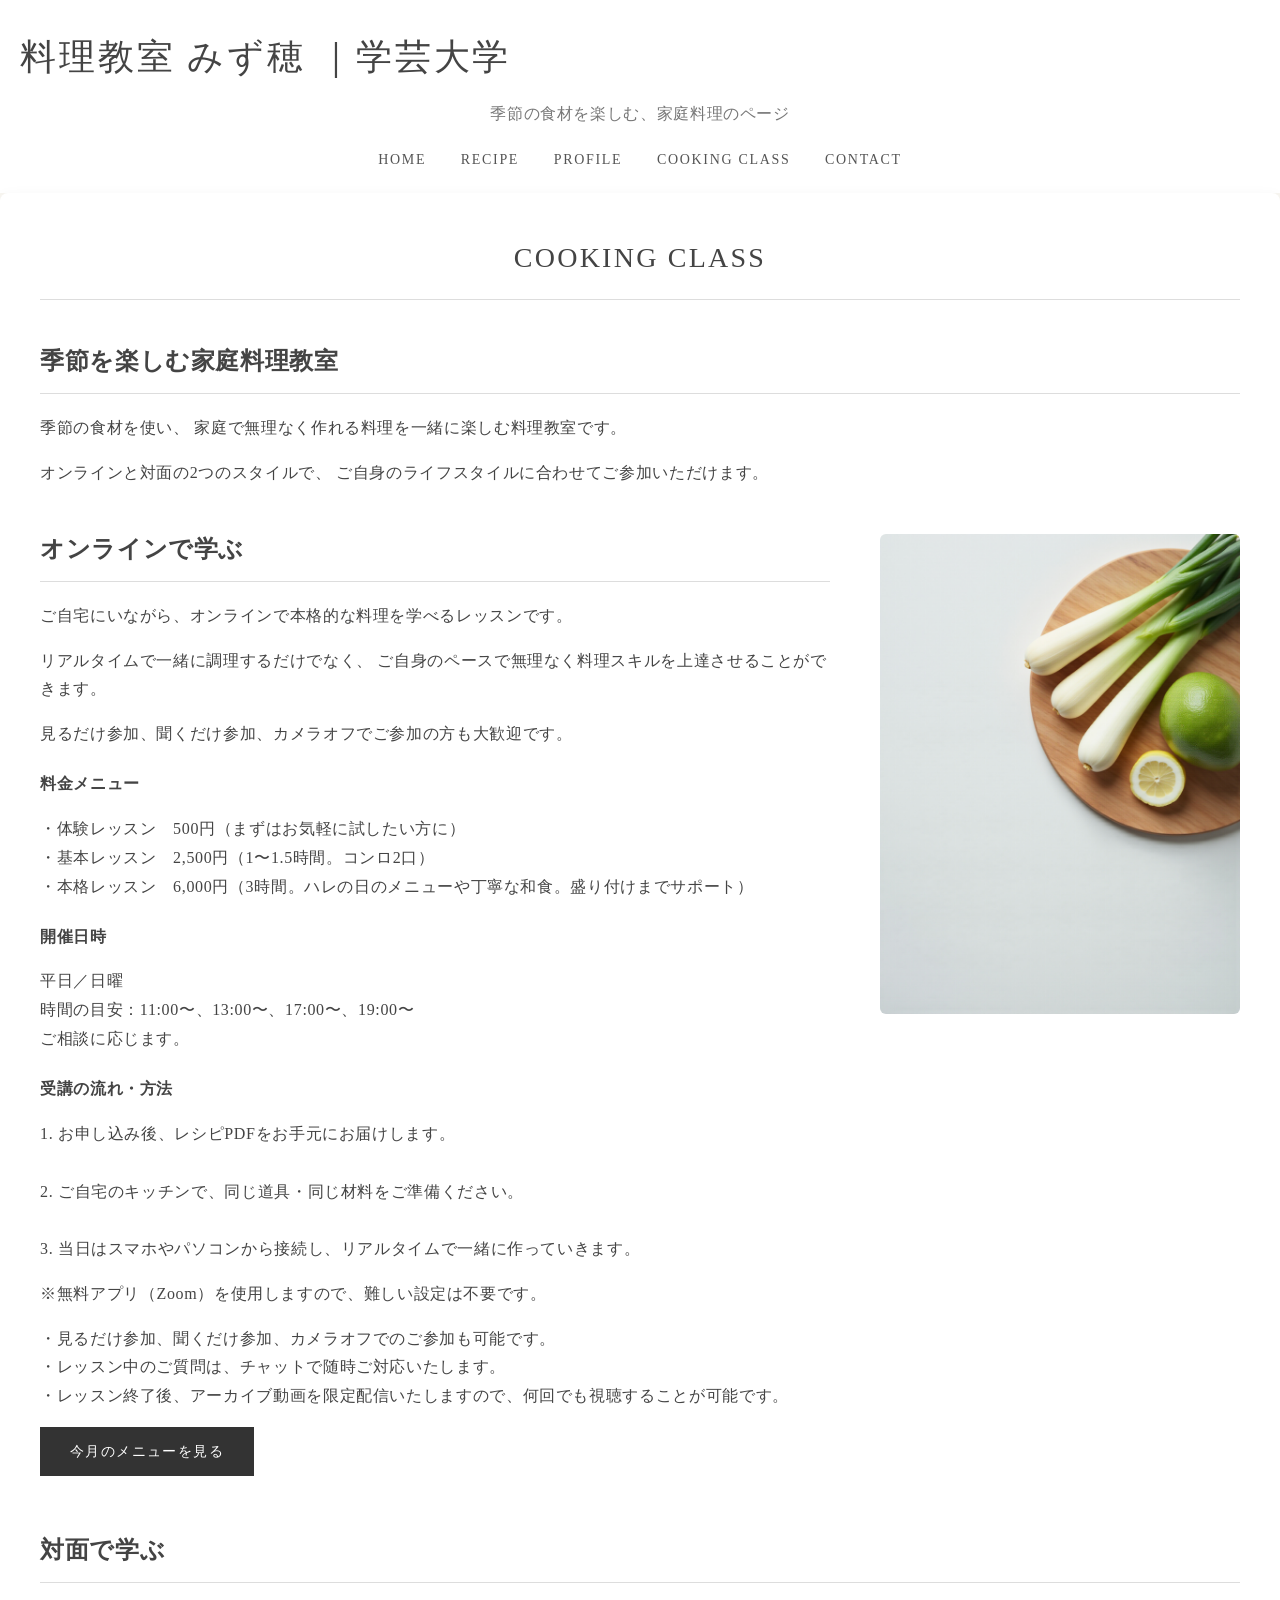
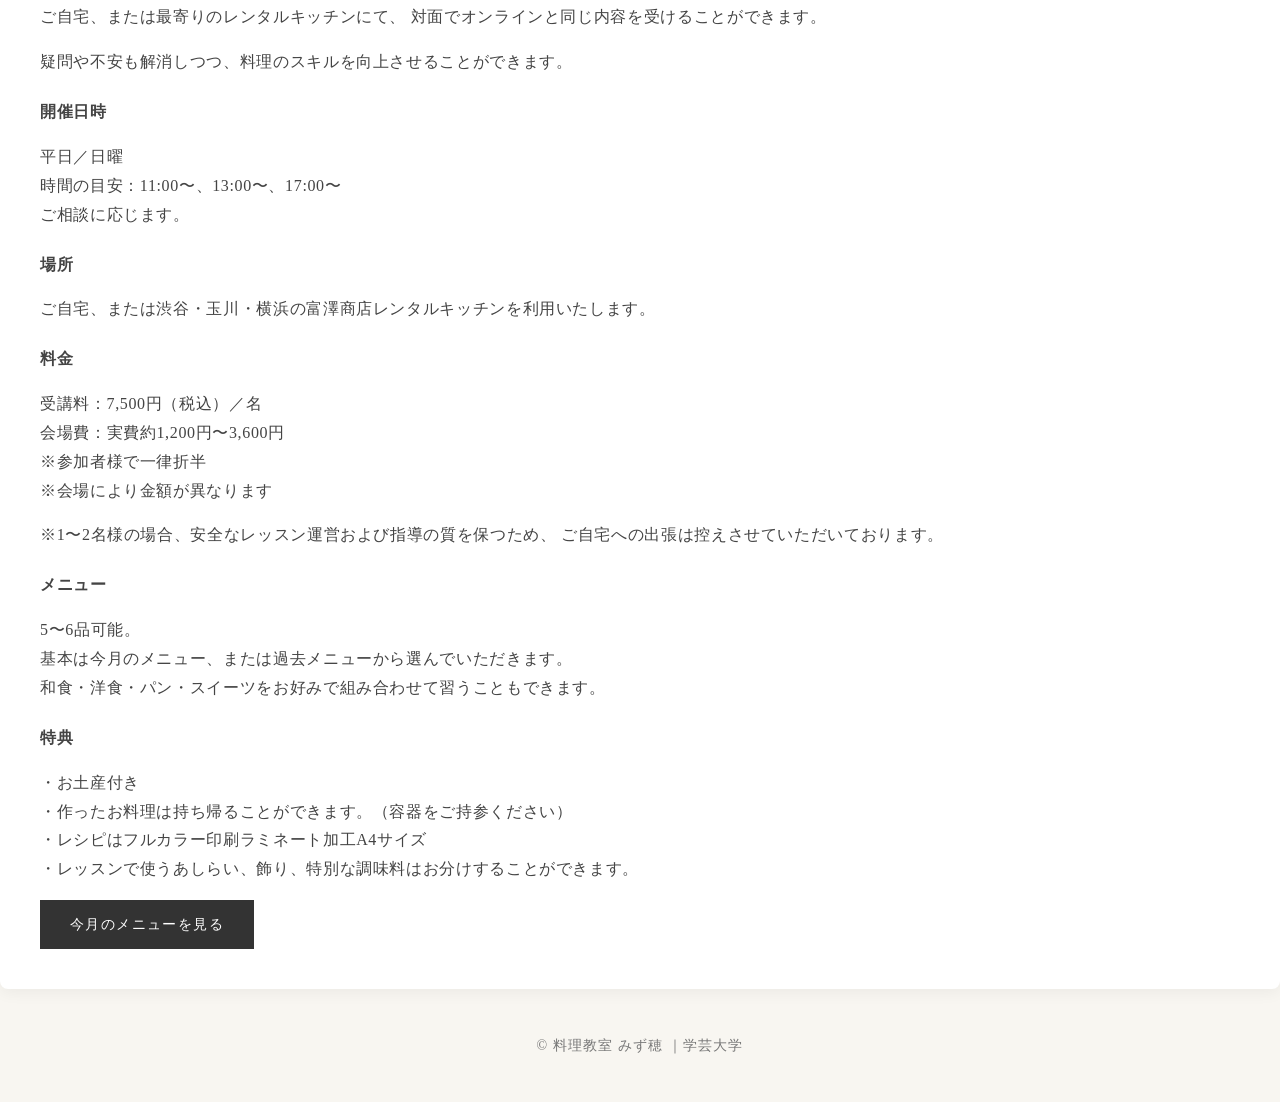
==== class.html @ 3a7f01f1 "Add files via upload" ====
<!DOCTYPE html>
<html lang="ja">

<head>
  <meta charset="UTF-8">
  <meta name="viewport" content="width=device-width, initial-scale=1.0">

  <title>COOKING CLASS | 料理教室 みず穂  ｜学芸大学</title>
  <link rel="stylesheet" href="style.css">
</head>

<body>

  <header>
    <h1><a href="index.html">料理教室 みず穂  ｜学芸大学</a></h1>
    <p>季節の食材を楽しむ、家庭料理のページ</p>

    <nav>
      <a href="index.html">HOME</a>
      <a href="recipe.html">RECIPE</a>
      <a href="profile.html">PROFILE</a>
      <a href="class.html">COOKING CLASS</a>
      <a href="contact.html">CONTACT</a>
    </nav>
  </header>

  <main>

    <section id="class">

      <h2 class="page-title">COOKING CLASS</h2>

      <h3>季節を楽しむ家庭料理教室</h3>

      <p>
        季節の食材を使い、
        家庭で無理なく作れる料理を一緒に楽しむ料理教室です。
      </p>

      <p>
        オンラインと対面の2つのスタイルで、
        ご自身のライフスタイルに合わせてご参加いただけます。
      </p>


      <!-- オンラインレッスン -->

      <div class="class-content">

        <div class="class-text">

          <h3>オンラインで学ぶ</h3>

          <p>
            ご自宅にいながら、オンラインで本格的な料理を学べるレッスンです。
          </p>

          <p>
            リアルタイムで一緒に調理するだけでなく、
            ご自身のペースで無理なく料理スキルを上達させることができます。
          </p>

          <p>
            見るだけ参加、聞くだけ参加、カメラオフでご参加の方も大歓迎です。
          </p>

          <h4>料金メニュー</h4>

          <p>
            ・体験レッスン　500円（まずはお気軽に試したい方に）<br>
            ・基本レッスン　2,500円（1〜1.5時間。コンロ2口）<br>
            ・本格レッスン　6,000円（3時間。ハレの日のメニューや丁寧な和食。盛り付けまでサポート）
          </p>

          <h4>開催日時</h4>

          <p>
            平日／日曜<br>
            時間の目安：11:00〜、13:00〜、17:00〜、19:00〜<br>
            ご相談に応じます。
          </p>

          <h4>受講の流れ・方法</h4>

          <p>
            1. お申し込み後、レシピPDFをお手元にお届けします。<br><br>
            2. ご自宅のキッチンで、同じ道具・同じ材料をご準備ください。<br><br>
            3. 当日はスマホやパソコンから接続し、リアルタイムで一緒に作っていきます。
          </p>

          <p>
            ※無料アプリ（Zoom）を使用しますので、難しい設定は不要です。
          </p>

          <p>
            ・見るだけ参加、聞くだけ参加、カメラオフでのご参加も可能です。<br>
            ・レッスン中のご質問は、チャットで随時ご対応いたします。<br>
            ・レッスン終了後、アーカイブ動画を限定配信いたしますので、何回でも視聴することが可能です。
          </p>

          <a class="button" href="recipe.html">
            今月のメニューを見る
          </a>

        </div>

        <div class="class-image">
          <img src="vegitable.png" alt="料理教室の様子">
        </div>

      </div>

<br>
      <!-- 対面レッスン -->

      <div class="class-content">

        <div class="class-text">

          <h3>対面で学ぶ</h3>

          <p>
            ご自宅、または最寄りのレンタルキッチンにて、
            対面でオンラインと同じ内容を受けることができます。
          </p>

          <p>
            疑問や不安も解消しつつ、料理のスキルを向上させることができます。
          </p>

          <h4>開催日時</h4>

          <p>
            平日／日曜<br>
            時間の目安：11:00〜、13:00〜、17:00〜<br>
            ご相談に応じます。
          </p>

          <h4>場所</h4>

          <p>
            ご自宅、または渋谷・玉川・横浜の富澤商店レンタルキッチンを利用いたします。
          </p>

          <h4>料金</h4>

          <p>
            受講料：7,500円（税込）／名<br>
            会場費：実費約1,200円〜3,600円<br>
            ※参加者様で一律折半<br>
            ※会場により金額が異なります
          </p>

          <p>
            ※1〜2名様の場合、安全なレッスン運営および指導の質を保つため、
            ご自宅への出張は控えさせていただいております。
          </p>

          <h4>メニュー</h4>

          <p>
            5〜6品可能。<br>
            基本は今月のメニュー、または過去メニューから選んでいただきます。<br>
            和食・洋食・パン・スイーツをお好みで組み合わせて習うこともできます。
          </p>

          <h4>特典</h4>

          <p>
            ・お土産付き<br>
            ・作ったお料理は持ち帰ることができます。（容器をご持参ください）<br>
            ・レシピはフルカラー印刷ラミネート加工A4サイズ<br>
            ・レッスンで使うあしらい、飾り、特別な調味料はお分けすることができます。
          </p>

          <a class="button" href="recipe.html">
            今月のメニューを見る
          </a>

        </div>

      </div>

    </section>

  </main>

  <footer>
    <p>© 料理教室 みず穂  ｜学芸大学</p>
  </footer>

</body>

</html>
---- style.css ----
* {
  box-sizing: border-box;
}
body {
  margin: 0;
  font-family: sans-serif;
  color: #333;
  background-color: #f8f6f1;
  line-height: 1.8;
}

header {
  text-align: center;
  padding: 25px 20px 20px;
  background-color: white;
}

header h1 {
  margin: 0;
  font-size: 36px;
  letter-spacing: 0.08em;
  text-align: left;
}

header p {
  margin-top: 10px;
  color: #777;
}

main {
  width: 100%;
  max-width: none;
  margin: 0;
  padding: 0;
}

section {
  background-color: white;
  padding: 40px;
}

h2 {
  margin-top: 0;
  font-size: 28px;
}

h3 {
  font-size: 24px;
}

h4 {
  margin-bottom: 5px;
}

footer {
  text-align: center;
  padding: 30px;
  color: #777;
  font-size: 14px;
}
section img {
  width: 100%;
  max-width: 600px;
  height: auto;
  display: block;
  margin: 30px auto;
}
section {
  border-radius: 8px;
  box-shadow: 0 4px 15px rgba(0, 0, 0, 0.05);
}

section img {
  border-radius: 6px;
}

h3 {
  margin-bottom: 20px;
  padding-bottom: 10px;
  border-bottom: 1px solid #ddd;
}

ul,
ol {
  padding-left: 25px;
}

nav {
  margin-top: 10px;
}

nav a {
  margin: 0 15px;
  color: #555;
  text-decoration: none;
  font-size: 14px;
  letter-spacing: 0.08em;
}

nav a:hover {
  text-decoration: underline;
}

@media (max-width: 600px) {

  header {
    padding: 40px 15px;
  }

  header h1 {
    font-size: 30px;
  }

  nav a {
    display: block;
    margin: 10px 0;
  }

  main {
    padding: 30px 15px;
  }

  section {
    padding: 25px 20px;
  }

  h2 {
    font-size: 24px;
  }

  h3 {
    font-size: 20px;

    .recipe-card img {
  height: 220px;

 x .hero-content {
  fle-recdition: column;
  gap: 30px;
}

.hero-image,
.hero-text {
  width: 100%;
}

.hero h2 {
  font-size: 32px;
}
}

.recipe-card-text {
  padding: 20px;
}
  }

}
/* HOME */

.hero {
  text-align: center;
  padding: 80px 20px;
}

.hero-subtitle {
  font-size: 14px;
  letter-spacing: 0.15em;
  color: #777;
}

.hero h2 {
  font-size: 38px;
  line-height: 1.5;
  margin: 20px 0;
}

.hero-text {
  max-width: 500px;
  margin: 0 auto 30px;
}

.button {
  display: inline-block;
  padding: 12px 30px;
  background-color: #333;
  color: white;
  text-decoration: none;
  font-size: 14px;
  letter-spacing: 0.08em;
}

.button:hover {
  opacity: 0.8;
}

.home-intro,
.home-class {
  margin-top: 40px;
}

.text-link {
  color: #555;
  text-decoration: none;
}

.text-link:hover {
  text-decoration: underline;
}
.hero-image {
  width: 100%;
  max-width: 700px;
  height: auto;
  display: block;
  margin: 30px auto;
  border-radius: 8px;
}
/* ページタイトル */

.page-title {
  text-align: center;
  font-size: 28px;
  letter-spacing: 0.12em;
  margin-bottom: 40px;
  padding-bottom: 15px;
  border-bottom: 1px solid #ddd;
}
/* 最新レシピ */

.latest-recipe {
  margin-top: 60px;
}

.latest-recipe h2 {
  text-align: center;
  margin-bottom: 30px;
}

.recipe-card {
  max-width: 700px;
  margin: 0 auto;
  background: white;
  overflow: hidden;
  box-shadow: 0 4px 15px rgba(0, 0, 0, 0.08);
  transition: transform 0.3s, box-shadow 0.3s;
}
.recipe-card:hover {
  transform: translateY(-5px);
  box-shadow: 0 8px 25px rgba(0, 0, 0, 0.12);
}
.recipe-card img {
  width: 100%;
  height: 300px;
  object-fit: cover;
  display: block;
}

.recipe-card-text {
  padding: 30px;
}

.recipe-label {
  font-size: 12px;
  letter-spacing: 0.12em;
}

.recipe-card h3 {
  margin-top: 10px;
}

.recipe-card a {
  display: inline-block;
  margin-top: 15px;
  color: #333;
  text-decoration: none;
  font-size: 14px;
}

.recipe-card a:hover {
  text-decoration: underline;
}
.recipe-card-link {
  display: block;
  max-width: 700px;
  margin: 0 auto;
  text-decoration: none;
  color: inherit;
}
/* HOME メインエリア */

.hero {
  width: 100%;
  margin: 0;
  padding: 60px 3vw 100px;
}

.hero h2 {
  font-size: 70px;
  font-weight: normal;
  margin-top: 0px;
  margin-bottom: 5px;
  letter-spacing: 0.03em;
}

.hero-content {
  display: flex;
  gap: 60px;
  align-items: flex-start;
}

.hero-image {
  flex: 1.3;
  min-width: 0;
}

.hero-text {
  flex: 0.7;
  min-width: 0;
}

.hero-image img {
  width: 100%;
  height: auto;
  display: block;
}

.hero-text {
  padding-top: 35px;
  line-height: 2;
  font-size: 14px;
  text-align: left;
}

.hero-text p {
  margin-bottom: 20px;
}
.class-content {
  display: flex;
  align-items: flex-start;
  gap: 50px;
}

.class-text {
  flex: 1;
}

.class-image {
  width: 30%;
}

.class-image img {
  width: 100%;
  height: auto;
  display: block;
}
/* RECIPEページ */

.recipe-layout {
  display: flex;
  gap: 60px;
  align-items: flex-start;
}

.recipe-menu {
  width: 180px;
  flex-shrink: 0;
}

.recipe-menu h3 {
  font-size: 18px;
  font-weight: normal;
  margin-top: 0;
  margin-bottom: 25px;
  padding-bottom: 10px;
  border-bottom: 1px solid #ddd;
}

.recipe-year h4 {
  font-size: 15px;
  font-weight: normal;
  margin: 0 0 10px;
}

.recipe-menu a {
  display: block;
  color: #555;
  text-decoration: none;
  font-size: 14px;
  margin-bottom: 8px;
  padding-left: 10px;
}

.recipe-menu a:hover {
  text-decoration: underline;
}

.recipe-content {
  flex: 1;
  min-width: 0;
}

.recipe-content h3 {
  margin-top: 0;
  font-size: 24px;
}
.recipe-list {
  width: 100%;
}

.recipe-item {
  display: flex;
  gap: 40px;
  align-items: flex-start;
}

.recipe-item img {
  width: 55%;
  height: auto;
  margin: 0;
  border-radius: 6px;
}

.recipe-names {
  flex: 1;
}

.recipe-names p {
  margin: 0 0 15px;
  font-size: 16px;
}

.recipe-names ul {
  padding-left: 20px;
  margin: 0;
}

.recipe-names li {
  margin-bottom: 8px;
  font-size: 14px;
}


/* RECIPE スマートフォン */

@media (max-width: 600px) {

  .recipe-layout {
    flex-direction: column;
    gap: 40px;
  }

  .recipe-menu {
    width: 100%;
  }

  .recipe-grid {
    grid-template-columns: 1fr;
  }

  .recipe-item {
    flex-direction: column;
    gap: 30px;
  }

  .recipe-item img {
    width: 100%;
  }

  .recipe-names {
    width: 100%;
    grid-template-columns: 1fr;
    gap: 30px;
  }

}
.recipe-names {
  flex: 1;
  display: grid;
  grid-template-columns: 1fr 1fr;
  gap: 30px;
}

.recipe-type h4 {
  margin-top: 0;
  margin-bottom: 8px;
  font-size: 18px;
  font-weight: normal;
}

.recipe-type ul {
  margin-top: 0;
  padding-left: 18px;
}

.recipe-type li {
  font-size: 15px;
  margin-bottom: 7px;
}
.recipe-content > h3:not(:first-child) {
  margin-top: 80px;
}
.lesson-info {
  font-size: 9px;
  line-height: 1.5;
  color: #777;
}
.lesson-info {
  font-size: 13px !important;
  line-height: 1.5;
  color: #777;
}
.recipe-type h4 {
  margin-top: 0;
  margin-bottom: 18px;
  font-size: 18px;
  font-weight: normal;
}

.lesson-info {
  font-size: 9px;
  line-height: 1.8;
  color: #777;
  margin-bottom: 20px;
}

.recipe-type ul {
  margin-top: 0;
}
.trial-title {
  font-size: 16px;
  font-weight: normal;
  margin-bottom: 18px;
}

.premium-title {
  font-size: 19px;
  font-weight: normal;
  margin-bottom: 18px;
}

.basic-title {
  font-size: 16px;
  font-weight: normal;
  margin-bottom: 15px;
}
.hero h2 {
  text-align: left;
}
/* PROFILE 全体 */

.profile-layout {
  display: flex;
  gap: 50px;
  max-width: 1000px;
  margin: 0 auto;
  align-items: flex-start;
}

.profile-image {
  width: 30%;
  flex-shrink: 0;
}

.profile-image img {
  width: 100%;
  height: auto;
  display: block;
}

.profile-content {
  flex: 1;
  min-width: 0;
}

.profile-intro {
  margin-bottom: 50px;
}
/* PROFILE 全体 */

.profile-layout {
  display: flex;
  gap: 50px;
  max-width: 1000px;
  margin: 0 auto;
  align-items: flex-start;
}

/* 左側：写真 */

.profile-image {
  width: 30%;
  flex-shrink: 0;
}

.profile-image img {
  width: 100%;
  height: auto;
  display: block;
}

/* 右側：文章全体 */

.profile-content {
  flex: 1;
  min-width: 0;
}

/* プロフィール上部 */

.profile-intro {
  margin-bottom: 50px;
}

.profile-intro h3 {
  margin-top: 0;
  margin-bottom: 15px;
  font-size: 18px;
  font-weight: normal;
}

.profile-intro h4 {
  font-size: 24px;
  font-weight: normal;
  margin: 0 0 25px;
}

.profile-message {
  font-size: 15px;
}

/* CAREER・MEDIA・ART WORK */

.profile-section {
  margin-bottom: 50px;
}

.profile-section h3 {
  font-size: 18px;
  font-weight: normal;
  margin-bottom: 20px;
}

.profile-list {
  padding-left: 20px;
}

.profile-list li {
  margin-bottom: 15px;
}

.media-item {
  margin-bottom: 25px;
}


/* PROFILE 文字サイズ調整 */

.profile-content {
  font-size: 13px;
  line-height: 1.9;
}

.profile-intro h3 {
  font-size: 15px;
}

.profile-intro h4 {
  font-size: 20px;
}

.profile-message {
  font-size: 13px;
}

.profile-section h3 {
  font-size: 15px;
}

.profile-list li {
  font-size: 13px;
}

.media-item {
  font-size: 13px;
}

.profile-art {
  font-size: 13px;
}
.profile-intro h3,
.profile-intro h4 {
  white-space: nowrap;
}
.profile-name-en {
  font-size: 13px;
}
.home-recipe-image {
  width: 45%;
  aspect-ratio: 1 / 1;
  overflow: hidden;
}

.home-recipe-image img {
  width: 100%;
  height: 100%;
  object-fit: cover;
  display: block;
}
.home-recipe-content {
  display: flex;
  gap: 60px;
  align-items: center;
}

.home-recipe-image {
  width: 45%;
  aspect-ratio: 1 / 1;
  overflow: hidden;
  order: 2;
}

.home-recipe-image img {
  width: 100%;
  height: 100%;
  object-fit: cover;
  display: block;
}

.home-recipe-text {
  flex: 1;
  order: 1;
}
.home-class {
  text-align: center;
  padding: 100px 20px;
}

.home-class h2 {
  font-size: 32px;
  font-weight: normal;
  letter-spacing: 0.08em;
  margin-bottom: 40px;
}

.home-class p {
  font-size: 14px;
  line-height: 2;
  margin-bottom: 15px;
}

.home-class .button {
  display: inline-block;
  margin-top: 25px;
}
/* =================================
   フォント・タイポグラフィ
   ================================= */

body {
  font-family: "Noto Serif JP", "Yu Mincho", "Hiragino Mincho ProN",
    "Hiragino Mincho Pro", serif;
  color: #444;
  letter-spacing: 0.04em;
}

/* サイトタイトル */
header h1 {
  font-family: "Noto Serif JP", "Yu Mincho", "Hiragino Mincho ProN",
    serif;
  font-weight: 400;
  letter-spacing: 0.08em;
}

/* ナビゲーション */
nav a {
  font-family: "Times New Roman", "Hiragino Mincho ProN", serif;
  font-weight: 400;
  letter-spacing: 0.12em;
}

/* 各ページの大見出し */
.hero h2,
.home-recipe h2,
.home-class h2,
.page-title {
  font-family: "Noto Serif JP", "Yu Mincho", "Hiragino Mincho ProN",
    serif;
  font-weight: 400;
  letter-spacing: 0.08em;
}

/* HOME本文 */
.hero-text,
.home-recipe-text,
.home-class {
  font-family: "Noto Serif JP", "Yu Mincho", "Hiragino Mincho ProN",
    serif;
  font-weight: 400;
  letter-spacing: 0.05em;
}

/* 小見出し */
.hero-text h3,
.home-recipe-text h3,
.home-class h3 {
  font-weight: 400;
  letter-spacing: 0.08em;
}

/* ボタン */
.button {
  font-family: "Times New Roman", "Hiragino Mincho ProN", serif;
  font-weight: 400;
  letter-spacing: 0.1em;
}

/* フッター */
footer {
  font-family: "Noto Serif JP", "Yu Mincho", "Hiragino Mincho ProN",
    serif;
  letter-spacing: 0.08em;
}
```css
/* =================================
   CONTACT
   ================================= */

.contact {
  max-width: 900px;
  margin: 0 auto;
  padding: 40px 20px 100px;
}

.contact .page-title {
  text-align: center;
  font-size: 42px;
  font-weight: 400;
  letter-spacing: 0.12em;
  margin-bottom: 45px;
}

.contact-intro {
  text-align: center;
  font-size: 18px;
  letter-spacing: 0.08em;
  margin-bottom: 20px;
}

.contact-message {
  text-align: center;
  font-size: 13px;
  line-height: 2;
  letter-spacing: 0.05em;
  margin-bottom: 60px;
}


/* フォーム */

.contact-form {
  width: 100%;
}

.form-item {
  margin-bottom: 30px;
}

.form-item label {
  display: block;
  font-size: 13px;
  letter-spacing: 0.08em;
  margin-bottom: 10px;
}

.form-item input,
.form-item select,
.form-item textarea {
  box-sizing: border-box;
  width: 100%;
  padding: 12px 14px;
  border: 1px solid #d8d8d8;
  border-radius: 0;
  background-color: #fff;
  font-family: inherit;
  font-size: 13px;
  color: #444;
  letter-spacing: 0.04em;
}

.form-item input::placeholder,
.form-item textarea::placeholder {
  color: #aaa;
}

.form-item input:focus,
.form-item select:focus,
.form-item textarea:focus {
  outline: none;
  border-color: #999;
}

.form-item textarea {
  resize: vertical;
  line-height: 1.8;
}


/* 送信ボタン */

.form-submit {
  text-align: center;
  margin-top: 45px;
}

.form-submit button {
  padding: 13px 50px;
  border: 1px solid #555;
  border-radius: 0;
  background-color: white;
  color: #444;
  font-family: "Times New Roman", "Hiragino Mincho ProN", serif;
  font-size: 13px;
  letter-spacing: 0.12em;
  cursor: pointer;
}

.form-submit button:hover {
  background-color: #f7f7f7;
}


/* スマートフォン */

@media (max-width: 600px) {

  .contact {
    padding: 30px 20px 70px;
  }

  .contact .page-title {
    font-size: 34px;
    margin-bottom: 35px;
  }

  .contact-intro {
    font-size: 16px;
  }

  .contact-message {
    margin-bottom: 45px;
  }

}
/* =========================
   PROFILE スマートフォン
   ========================= */

@media (max-width: 600px) {

  #profile {
    padding: 25px 20px;
  }

  .profile-layout {
    display: block;
    width: 100%;
    max-width: 100%;
  }

  /* 写真 */

  .profile-image {
    width: 50%;
    max-width: 220px;
    margin: 0 auto 35px;
  }

  .profile-image img {
    width: 100%;
    height: auto;
    display: block;
    margin: 0;
  }

  /* 文章 */

  .profile-content {
    width: 100%;
    max-width: 100%;
  }

  .profile-intro {
    width: 100%;
    max-width: 100%;
    margin: 0 0 40px;
  }

  .profile-message {
    width: auto;
    max-width: 100%;
    margin: 0;
    font-size: 13px;
    line-height: 1.9;
    white-space: normal;
  }

}
/* =================================
   THANK YOU
   ================================= */

.thanks {
  text-align: center;
  padding: 80px 20px 120px;
}

.thanks .page-title {
  margin-bottom: 50px;
}

.thanks-title {
  font-size: 18px;
  margin-bottom: 25px;
}

.thanks-message {
  font-size: 13px;
  line-height: 2.2;
  margin-bottom: 50px;
}

.thanks .button {
  display: inline-block;
}
header h1 a {
  color: inherit;
  text-decoration: none;
}

header h1 a:hover {
  opacity: 0.8;
}
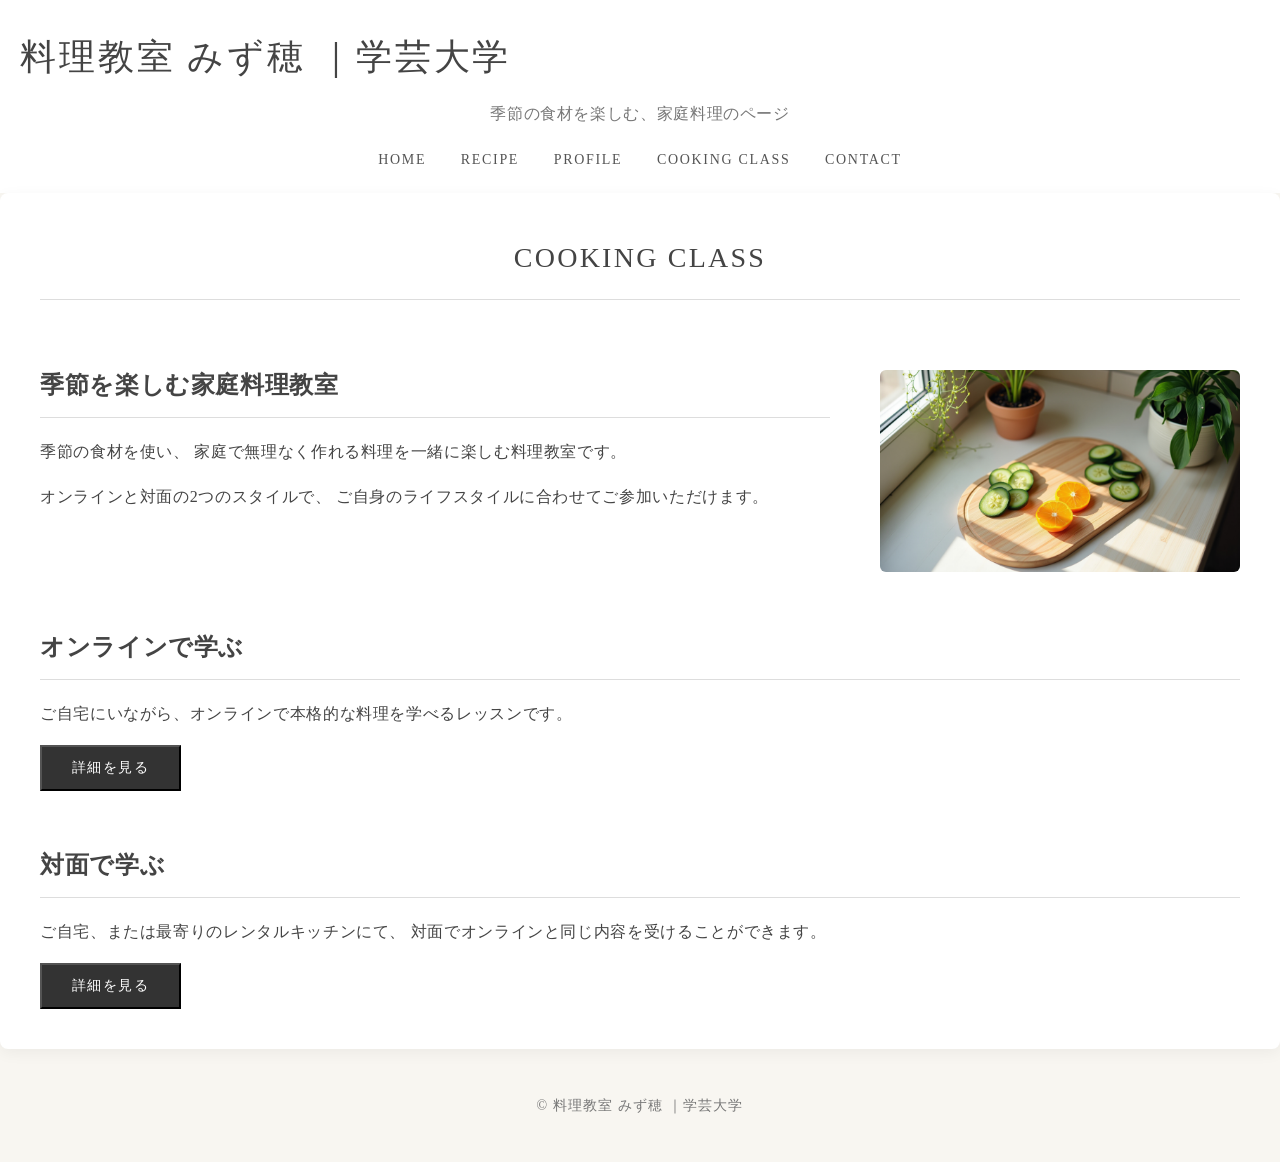
==== commit 2abc9b11: "Add files via upload" ====
--- a/class.html
+++ b/class.html
@@ -29,85 +29,95 @@
     <section id="class">
 
       <h2 class="page-title">COOKING CLASS</h2>
-
-      <h3>季節を楽しむ家庭料理教室</h3>
-
-      <p>
-        季節の食材を使い、
-        家庭で無理なく作れる料理を一緒に楽しむ料理教室です。
-      </p>
-
-      <p>
-        オンラインと対面の2つのスタイルで、
-        ご自身のライフスタイルに合わせてご参加いただけます。
-      </p>
-
-
-      <!-- オンラインレッスン -->
-
-      <div class="class-content">
-
-        <div class="class-text">
-
-          <h3>オンラインで学ぶ</h3>
-
-          <p>
-            ご自宅にいながら、オンラインで本格的な料理を学べるレッスンです。
-          </p>
-
-          <p>
-            リアルタイムで一緒に調理するだけでなく、
-            ご自身のペースで無理なく料理スキルを上達させることができます。
-          </p>
-
-          <p>
-            見るだけ参加、聞くだけ参加、カメラオフでご参加の方も大歓迎です。
-          </p>
-
-          <h4>料金メニュー</h4>
-
-          <p>
-            ・体験レッスン　500円（まずはお気軽に試したい方に）<br>
-            ・基本レッスン　2,500円（1〜1.5時間。コンロ2口）<br>
-            ・本格レッスン　6,000円（3時間。ハレの日のメニューや丁寧な和食。盛り付けまでサポート）
-          </p>
-
-          <h4>開催日時</h4>
-
-          <p>
-            平日／日曜<br>
-            時間の目安：11:00〜、13:00〜、17:00〜、19:00〜<br>
-            ご相談に応じます。
-          </p>
-
-          <h4>受講の流れ・方法</h4>
-
-          <p>
-            1. お申し込み後、レシピPDFをお手元にお届けします。<br><br>
-            2. ご自宅のキッチンで、同じ道具・同じ材料をご準備ください。<br><br>
-            3. 当日はスマホやパソコンから接続し、リアルタイムで一緒に作っていきます。
-          </p>
-
-          <p>
-            ※無料アプリ（Zoom）を使用しますので、難しい設定は不要です。
-          </p>
-
-          <p>
-            ・見るだけ参加、聞くだけ参加、カメラオフでのご参加も可能です。<br>
-            ・レッスン中のご質問は、チャットで随時ご対応いたします。<br>
-            ・レッスン終了後、アーカイブ動画を限定配信いたしますので、何回でも視聴することが可能です。
-          </p>
-
-          <a class="button" href="recipe.html">
-            今月のメニューを見る
-          </a>
-
-        </div>
-
-        <div class="class-image">
-          <img src="vegitable.png" alt="料理教室の様子">
-        </div>
-
+<div class="class-intro">
+  <div class="class-intro-text">
+
+    <h3>季節を楽しむ家庭料理教室</h3>
+
+    <p>
+      季節の食材を使い、
+      家庭で無理なく作れる料理を一緒に楽しむ料理教室です。
+    </p>
+
+    <p>
+      オンラインと対面の2つのスタイルで、
+      ご自身のライフスタイルに合わせてご参加いただけます。
+    </p>
+
+  </div>
+
+  <div class="class-intro-image">
+    <img src="vegitable.png" alt="料理教室の料理">
+  </div>
+</div>
+<!-- オンラインレッスン -->
+
+<div class="class-content">
+
+  <div class="class-text">
+
+    <h3>オンラインで学ぶ</h3>
+
+    <p>
+      ご自宅にいながら、オンラインで本格的な料理を学べるレッスンです。
+    </p>
+
+    <button class="button" id="onlineButton">
+      詳細を見る
+    </button>
+
+    <div id="onlineInfo" style="display: none;">
+
+      <p>
+        リアルタイムで一緒に調理するだけでなく、
+        ご自身のペースで無理なく料理スキルを上達させることができます。
+      </p>
+
+      <p>
+        見るだけ参加、聞くだけ参加、カメラオフでご参加の方も大歓迎です。
+      </p>
+
+      <h4>料金メニュー</h4>
+
+      <p>
+        ・体験レッスン　500円（まずはお気軽に試したい方に）<br>
+        ・基本レッスン　2,500円（1〜1.5時間。コンロ2口）<br>
+        ・本格レッスン　6,000円（3時間。ハレの日のメニューや丁寧な和食。盛り付けまでサポート）
+      </p>
+
+      <h4>開催日時</h4>
+
+      <p>
+        平日／日曜<br>
+        時間の目安：11:00〜、13:00〜、17:00〜、19:00〜<br>
+        ご相談に応じます。
+      </p>
+
+      <h4>受講の流れ・方法</h4>
+
+      <p>
+        1. お申し込み後、レシピPDFをお手元にお届けします。<br><br>
+        2. ご自宅のキッチンで、同じ道具・同じ材料をご準備ください。<br><br>
+        3. 当日はスマホやパソコンから接続し、リアルタイムで一緒に作っていきます。
+      </p>
+
+      <p>
+        ※無料アプリ（Zoom）を使用しますので、難しい設定は不要です。
+      </p>
+
+      <p>
+        ・見るだけ参加、聞くだけ参加、カメラオフでのご参加も可能です。<br>
+        ・レッスン中のご質問は、チャットで随時ご対応いたします。<br>
+        ・レッスン終了後、アーカイブ動画を限定配信いたしますので、何回でも視聴することが可能です。
+      </p>
+
+      <a class="button" href="recipe.html">
+        今月のメニューを見る
+      </a>
+
+    </div>
+
+  </div>
       </div>
 
 <br>
@@ -123,6 +133,13 @@
             ご自宅、または最寄りのレンタルキッチンにて、
             対面でオンラインと同じ内容を受けることができます。
           </p>
+
+<button class="button" id="offlineButton">
+  詳細を見る
+</button>
+<div id="offlineInfo" style="display: none;">
+
+  <!-- ここに今ある対面レッスンの詳細全部 -->
 
           <p>
             疑問や不安も解消しつつ、料理のスキルを向上させることができます。
@@ -178,7 +195,7 @@
           </a>
 
         </div>
-
+</div>
       </div>
 
     </section>
@@ -189,6 +206,38 @@
     <p>© 料理教室 みず穂  ｜学芸大学</p>
   </footer>
 
+<script>
+  const onlineButton = document.querySelector("#onlineButton");
+  const onlineInfo = document.querySelector("#onlineInfo");
+
+  onlineButton.addEventListener("click", function() {
+
+    if (onlineInfo.style.display === "none") {
+      onlineInfo.style.display = "block";
+      onlineButton.textContent = "閉じる";
+    } else {
+      onlineInfo.style.display = "none";
+      onlineButton.textContent = "詳細を見る";
+    }
+
+  });
+
+
+  const offlineButton = document.querySelector("#offlineButton");
+  const offlineInfo = document.querySelector("#offlineInfo");
+
+  offlineButton.addEventListener("click", function() {
+
+    if (offlineInfo.style.display === "none") {
+      offlineInfo.style.display = "block";
+      offlineButton.textContent = "閉じる";
+    } else {
+      offlineInfo.style.display = "none";
+      offlineButton.textContent = "詳細を見る";
+    }
+
+  });
+</script>
 </body>
 
 </html>
--- a/style.css
+++ b/style.css
@@ -1038,4 +1038,23 @@
 
 header h1 a:hover {
   opacity: 0.8;
+}
+.class-intro {
+  display: flex;
+  align-items: flex-start;
+  gap: 50px;
+}
+
+.class-intro-text {
+  flex: 1;
+}
+
+.class-intro-image {
+  width: 30%;
+}
+
+.class-intro-image img {
+  width: 100%;
+  height: auto;
+  display: block;
 }
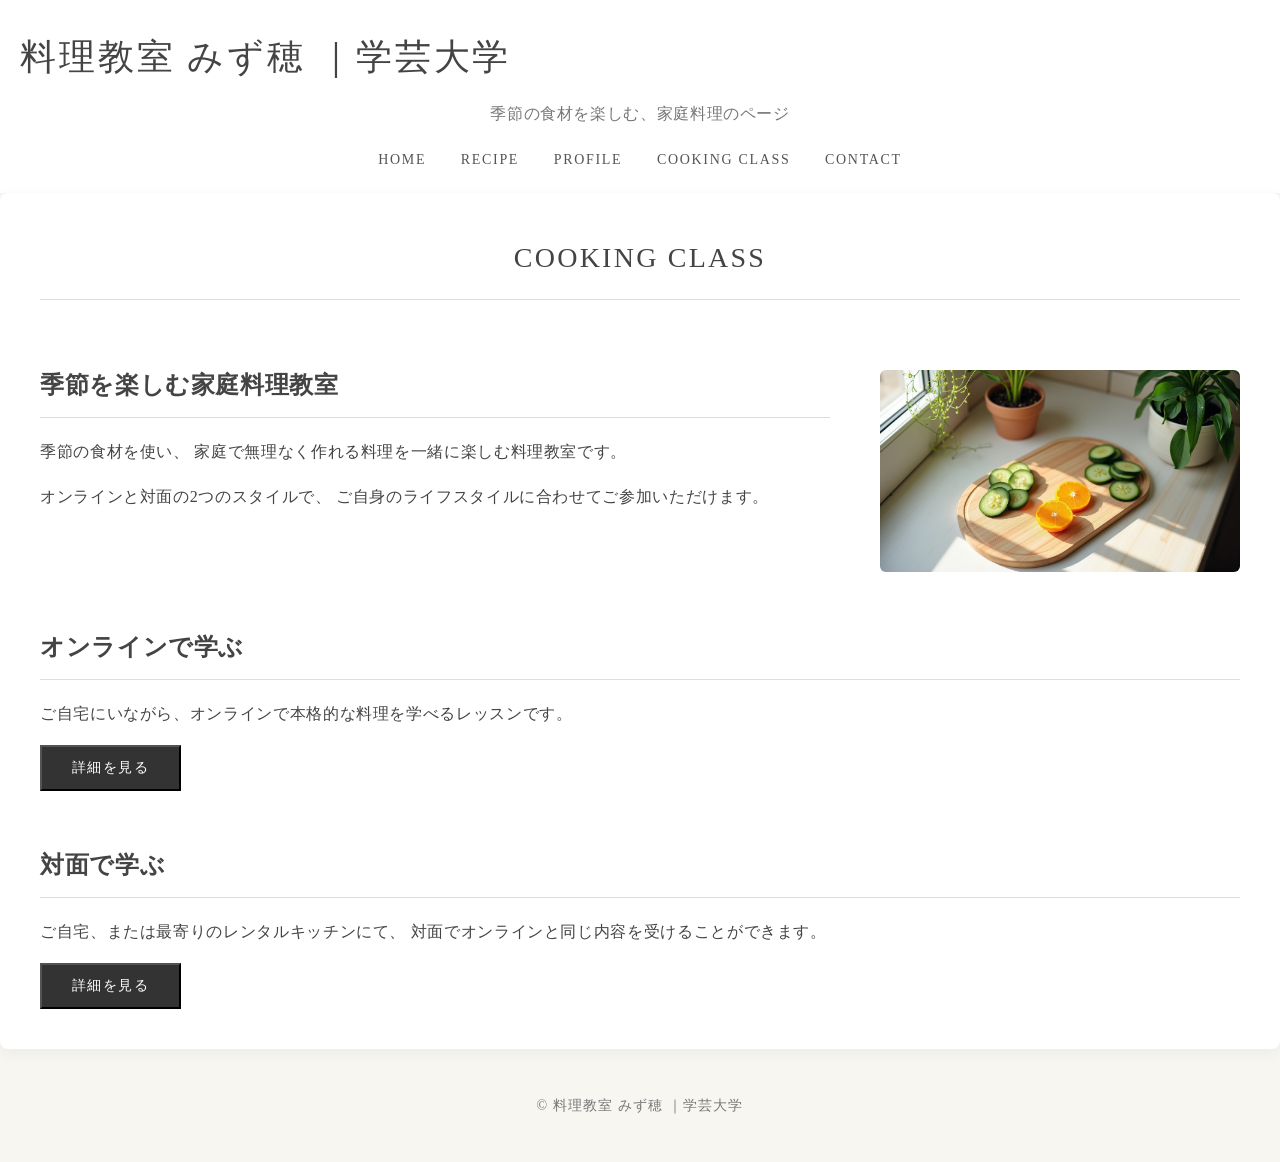
==== commit 54f83708: "Add files via upload" ====
--- a/class.html
+++ b/class.html
@@ -47,7 +47,7 @@
   </div>
 
   <div class="class-intro-image">
-    <img src="vegitable.png" alt="料理教室の料理">
+    <img src="vegitable.jpg" alt="料理教室の料理">
   </div>
 </div>
 <!-- オンラインレッスン -->
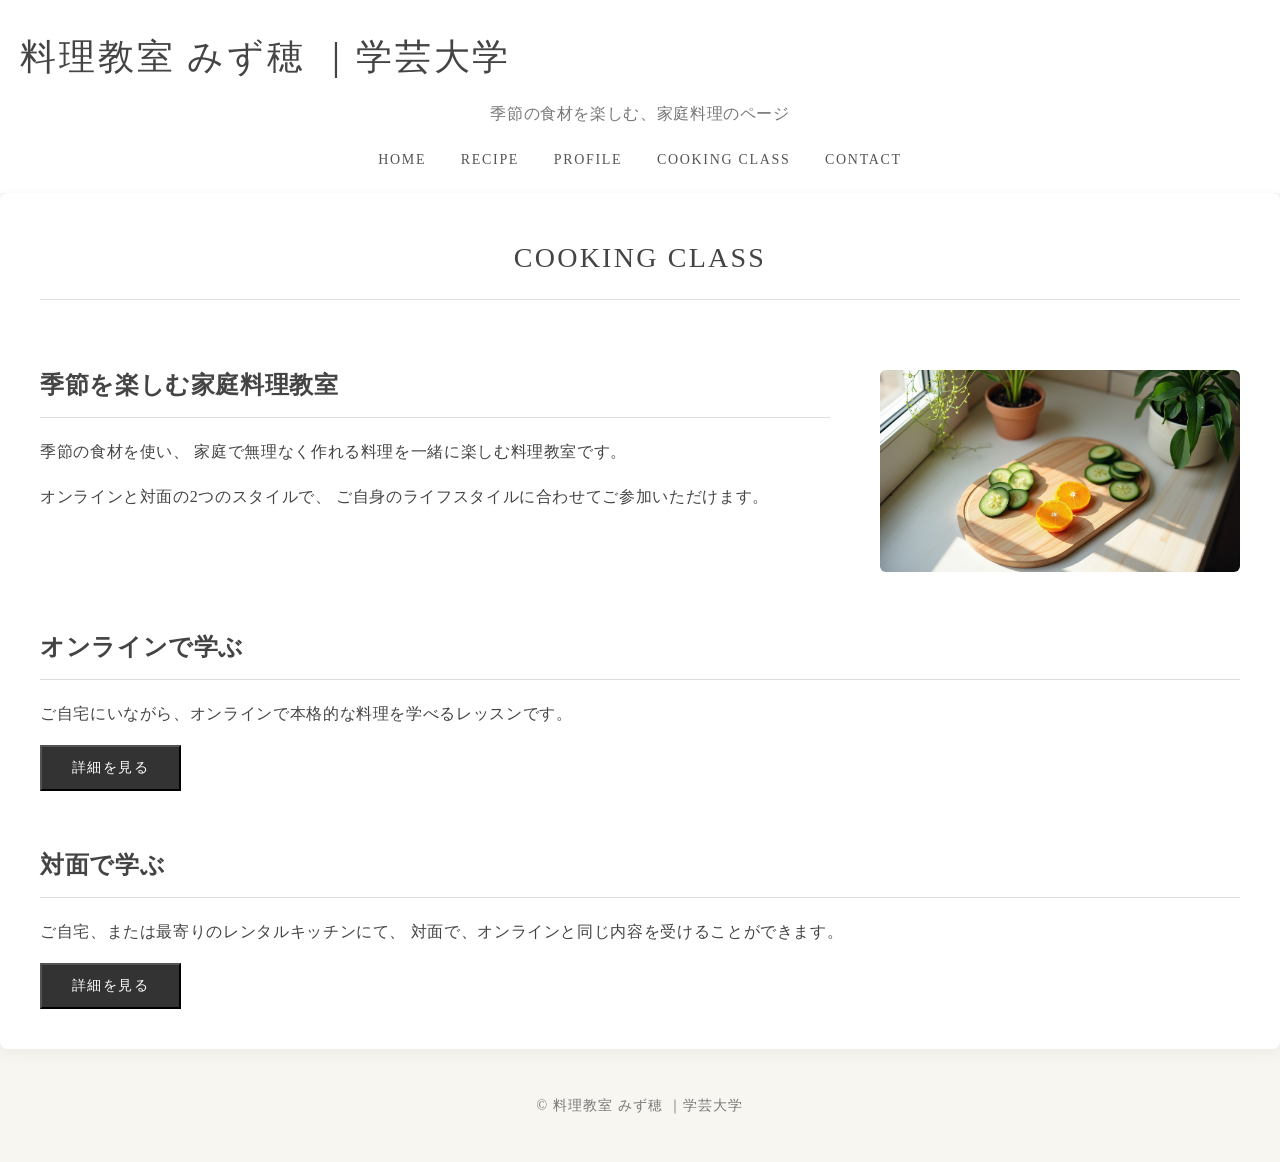
==== commit f5039efa: "Add files via upload" ====
--- a/class.html
+++ b/class.html
@@ -81,8 +81,8 @@
 
       <p>
         ・体験レッスン　500円（まずはお気軽に試したい方に）<br>
-        ・基本レッスン　2,500円（1〜1.5時間。コンロ2口）<br>
-        ・本格レッスン　6,000円（3時間。ハレの日のメニューや丁寧な和食。盛り付けまでサポート）
+        ・基本レッスン　2,500円（楽しく作れる毎日のレシピ）<br>
+        ・本格レッスン　2,500円（ハレの日メニューや丁寧な和食）
       </p>
 
       <h4>開催日時</h4>
@@ -102,7 +102,7 @@
       </p>
 
       <p>
-        ※無料アプリ（Zoom）を使用しますので、難しい設定は不要です。
+        ※無料アプリ（Zoom等）を使用しますので、難しい設定は不要です。
       </p>
 
       <p>
@@ -131,7 +131,7 @@
 
           <p>
             ご自宅、または最寄りのレンタルキッチンにて、
-            対面でオンラインと同じ内容を受けることができます。
+            対面で、オンラインと同じ内容を受けることができます。
           </p>
 
 <button class="button" id="offlineButton">
@@ -149,7 +149,7 @@
 
           <p>
             平日／日曜<br>
-            時間の目安：11:00〜、13:00〜、17:00〜<br>
+            お時間の目安：11:00〜、13:00〜、17:00〜<br>
             ご相談に応じます。
           </p>
 
@@ -162,7 +162,7 @@
           <h4>料金</h4>
 
           <p>
-            受講料：7,500円（税込）／名<br>
+            受講料：5,500円（120分）<br>
             会場費：実費約1,200円〜3,600円<br>
             ※参加者様で一律折半<br>
             ※会場により金額が異なります
@@ -176,8 +176,7 @@
           <h4>メニュー</h4>
 
           <p>
-            5〜6品可能。<br>
-            基本は今月のメニュー、または過去メニューから選んでいただきます。<br>
+            基本は今月のメニューから選んでいただきますが、過去メニューから選ぶことも可能です。<br>
             和食・洋食・パン・スイーツをお好みで組み合わせて習うこともできます。
           </p>
 
